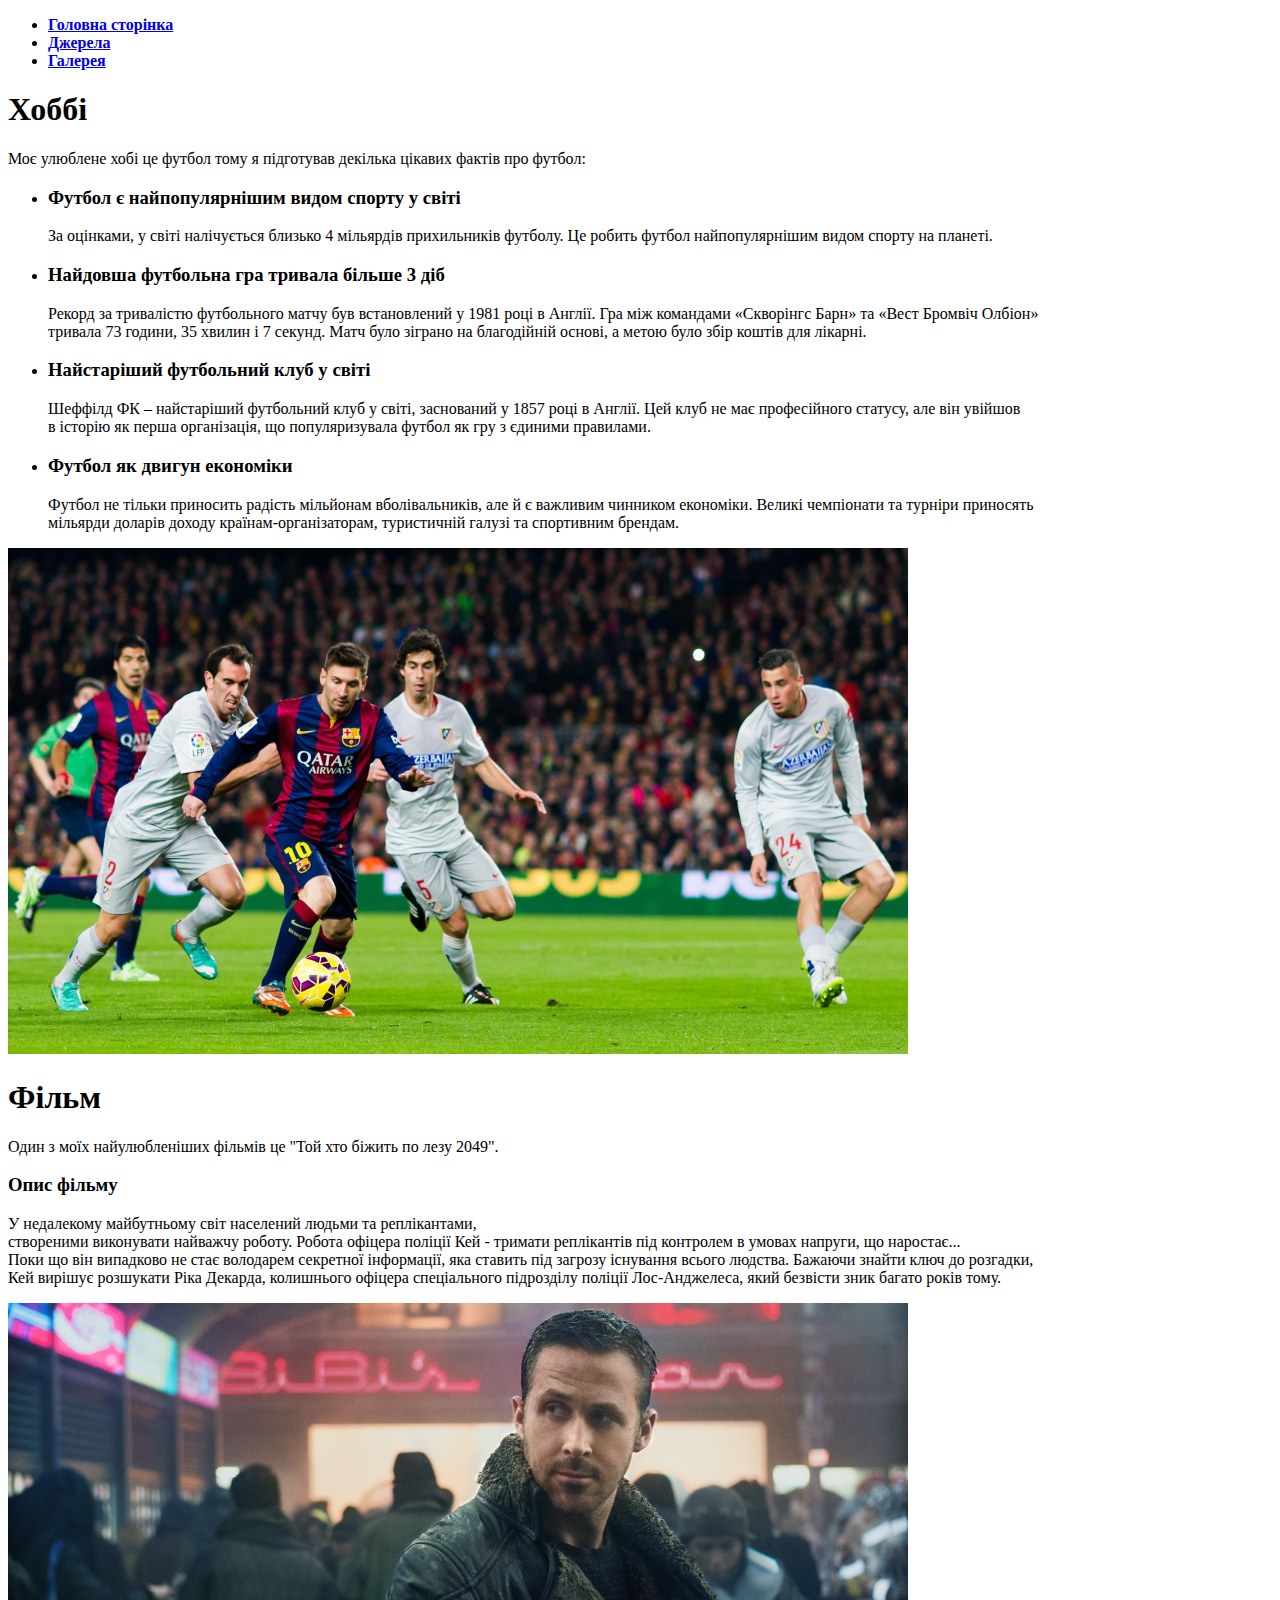
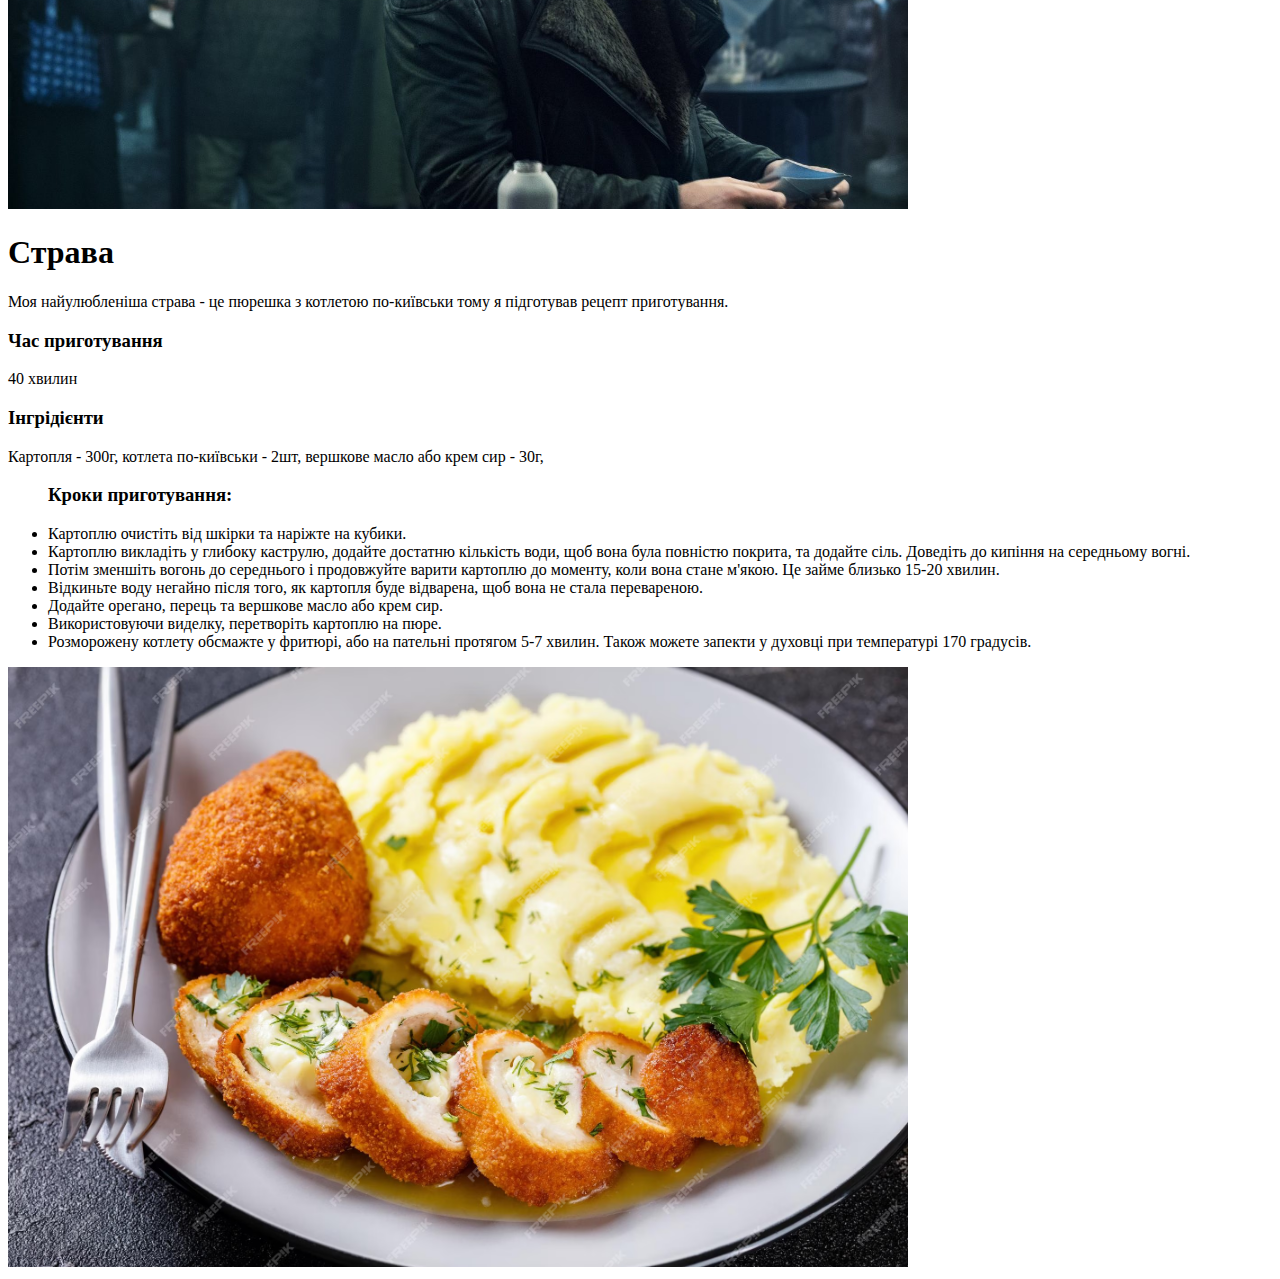
==== hw_21/Index.html @ 9476ac03 "add hw_21" ====
<!DOCTYPE html>
<html lang="en">
  <head>
    <meta charset="UTF-8" />
    <meta name="viewport" content="width=device-width, initial-scale=1.0" />
    <title>мої уподобання</title>
  </head>
  <body>
    <nav>
      <ul>
        <li><strong><a href="Index.html">Головна сторінка</a></strong></li>
        <li><strong><a href="pages/contact.html">Джерела</a></strong></li>
        <li><strong><a href="pages/gallery.html">Галерея</a></strong></li>
      </ul>
    </nav>
    <section>
      <h1>Хоббі</h1>
        <p>Моє улюблене хобі це футбол тому я підготував декілька цікавих фактів
          про футбол:</p>
      <ul>
        <li>
          <h3>Футбол є найпопулярнішим видом спорту у світі</h3>
            За оцінками, у світі налічується близько 4 мільярдів прихильників
            футболу. Це робить футбол найпопулярнішим видом спорту на планеті.
        </li>
        <li>
          <h3>Найдовша футбольна гра тривала більше 3 діб</h3>
            Рекорд за тривалістю футбольного матчу був встановлений у 1981 році
            в Англії. Гра між командами «Скворінгс Барн» та «Вест Бромвіч
            Олбіон»</br> тривала 73 години, 35 хвилин і 7 секунд. Матч було зіграно
            на благодійній основі, а метою було збір коштів для лікарні.
        </li>
        <li>
          <h3>Найстаріший футбольний клуб у світі</h3>
            Шеффілд ФК – найстаріший футбольний клуб у світі, заснований у 1857
            році в Англії. Цей клуб не має професійного статусу, але він увійшов</br>
            в історію як перша організація, що популяризувала футбол як гру з
            єдиними правилами.
        </li>
        <li>
          <h3>Футбол як двигун економіки</h3>
            Футбол не тільки приносить радість мільйонам вболівальників, але й є
            важливим чинником економіки. Великі чемпіонати та турніри приносять</br>
            мільярди доларів доходу країнам-організаторам, туристичній галузі та
            спортивним брендам.
        </li>
      </ul>
      <img src="./img/football.jpg" alt="Картинка" width="900" />
    </section>
    <section>
      <h1>Фільм</h1>
      <p>Один з моїх найулюбленіших фільмів це "Той хто біжить по лезу 2049".</p>
        <h3>Опис фільму</h3>
        <p>У недалекому майбутньому світ населений людьми та реплікантами,</br> створеними
        виконувати найважчу роботу. Робота офіцера поліції Кей - тримати
        реплікантів під контролем в умовах напруги, що наростає...</br> Поки що він
        випадково не стає володарем секретної інформації, яка ставить під
        загрозу існування всього людства. Бажаючи знайти ключ до розгадки,</br> Кей
        вирішує розшукати Ріка Декарда, колишнього офіцера спеціального
        підрозділу поліції Лос-Анджелеса, який безвісти зник багато років тому.
        </p>
        <img src="./img/blade_runner_2049.jpg" alt="Картинка" width="900"/>
    </section>
    <section>
      <h1>Страва</h1>
      <p>Моя найулюбленіша страва - це пюрешка з котлетою по-київськи тому я підготував рецепт приготування.</p>
      <h3>Час приготування</h3>
      <p>40 хвилин</p>
      <h3>Інгрідієнти</h3>
      <p>Картопля - 300г, котлета по-київськи  - 2шт, 
        вершкове масло або крем сир - 30г,
      </p>
      <ul> <h3>Кроки приготування:</h3>
        <li>Картоплю очистіть від шкірки та наріжте на кубики.</li>
        <li>Картоплю викладіть у глибоку каструлю, додайте достатню кількість води, щоб вона була повністю покрита, та додайте сіль. Доведіть до кипіння на середньому вогні.</li>
        <li>Потім зменшіть вогонь до середнього і продовжуйте варити картоплю до моменту, коли вона стане м'якою. Це займе близько 15-20 хвилин.</li>
        <li>Відкиньте воду негайно після того, як картопля буде відварена, щоб вона не стала перевареною.</li>
        <li>Додайте орегано, перець та вершкове масло або крем сир.</li>
        <li>Використовуючи виделку, перетворіть картоплю на пюре.</li>
        <li>Розморожену котлету обсмажте у фритюрі, або на пательні протягом 5-7 хвилин. Також можете запекти у духовці при температурі 170 градусів.</li>
      </ul>
      <img src="./img/dish.jpg" alt="Картинка" width="900"/>
    </section>
  </body>
</html>
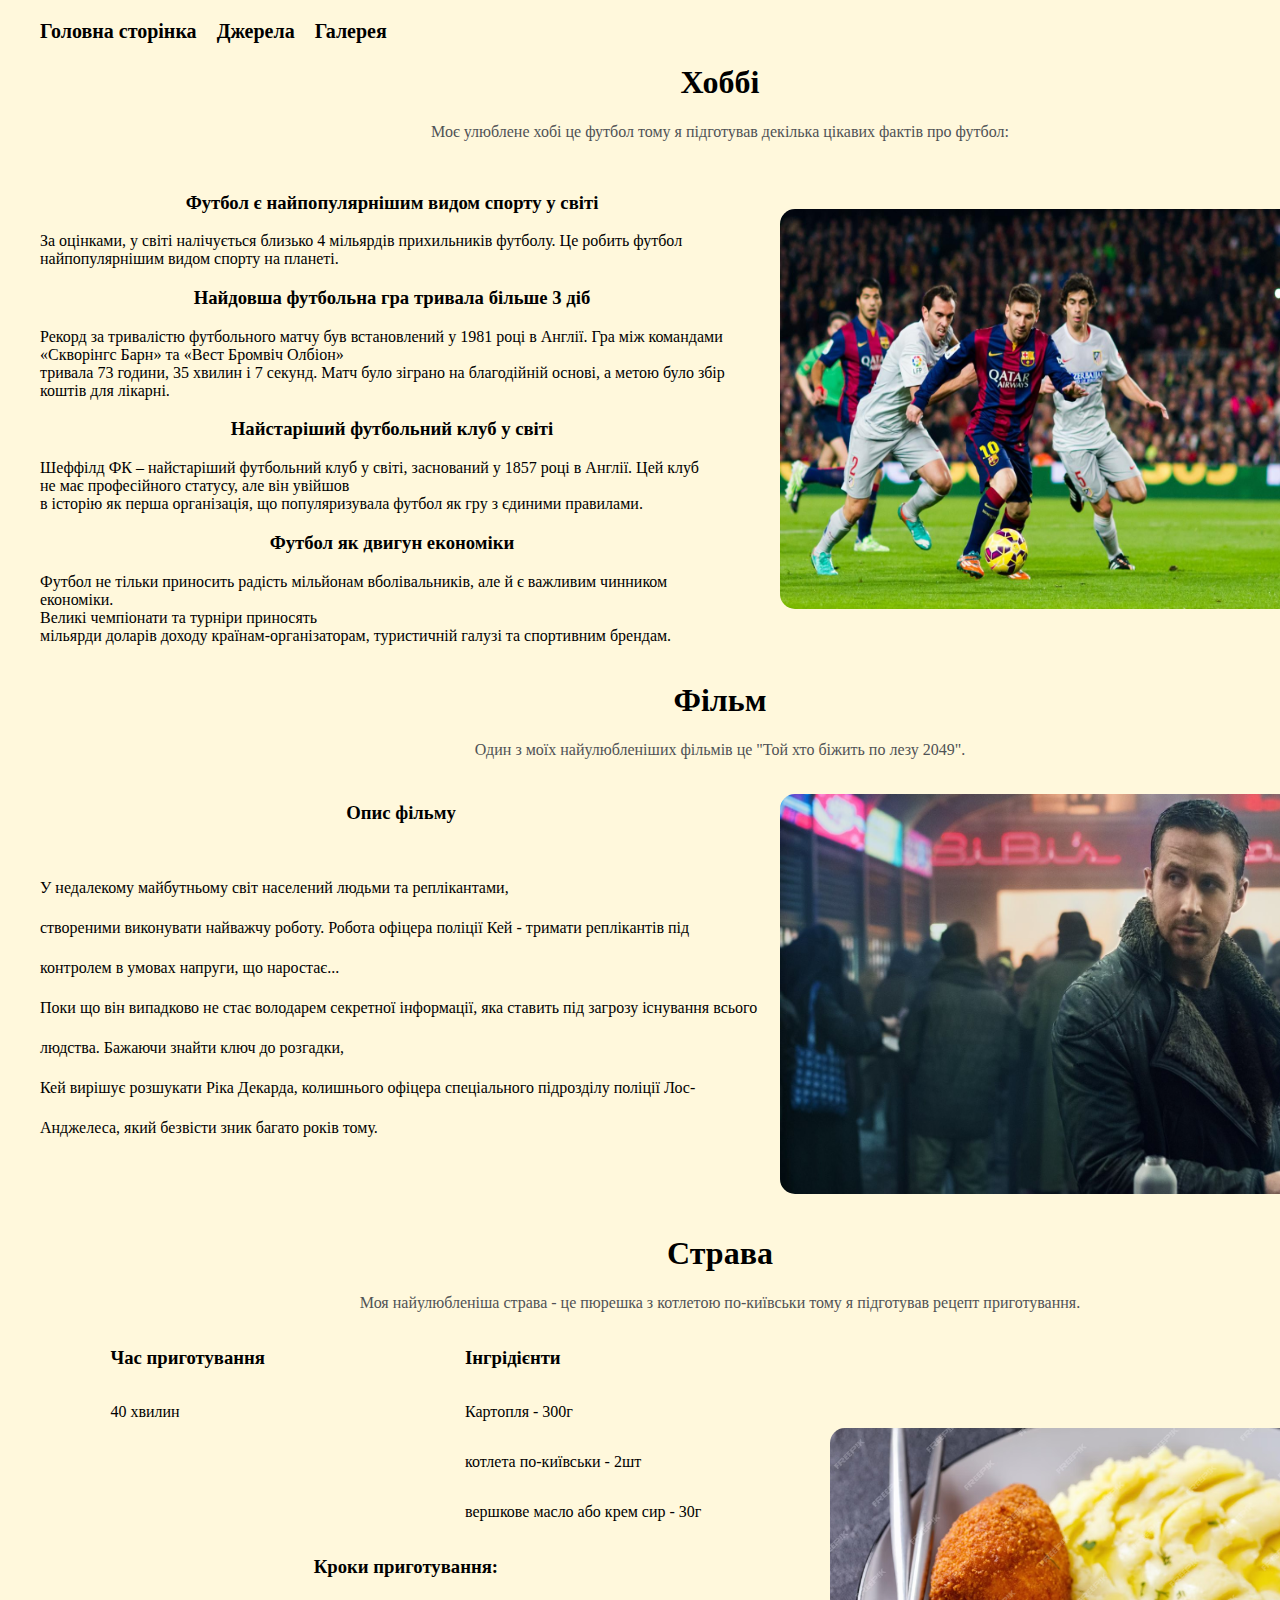
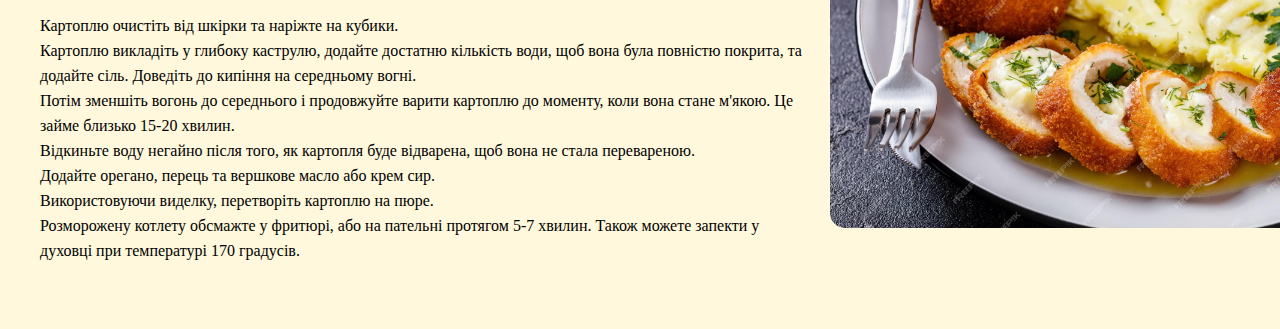
==== commit c530c3d7: "add hw_22" ====
--- a/hw_21/Index.html
+++ b/hw_21/Index.html
@@ -3,53 +3,59 @@
   <head>
     <meta charset="UTF-8" />
     <meta name="viewport" content="width=device-width, initial-scale=1.0" />
+    <link rel="stylesheet" href="style/style.css">
     <title>мої уподобання</title>
   </head>
   <body>
     <nav>
-      <ul>
-        <li><strong><a href="Index.html">Головна сторінка</a></strong></li>
-        <li><strong><a href="pages/contact.html">Джерела</a></strong></li>
-        <li><strong><a href="pages/gallery.html">Галерея</a></strong></li>
+      <ul class="nav">
+        <li class="nav_i"><strong><a href="Index.html" class="nav_item">Головна сторінка</a></strong></li>
+        <li class="nav_i"><strong><a href="pages/contact.html" class="nav_item">Джерела</a></strong></li>
+        <li class="nav_i"><strong><a href="pages/gallery.html" class="nav_item">Галерея</a></strong></li>
       </ul>
     </nav>
-    <section>
-      <h1>Хоббі</h1>
-        <p>Моє улюблене хобі це футбол тому я підготував декілька цікавих фактів
+    <section class="football">
+      <h1 class="title">Хоббі</h1>
+        <p class="text_title">Моє улюблене хобі це футбол тому я підготував декілька цікавих фактів
           про футбол:</p>
+      <div class="block">
       <ul>
         <li>
           <h3>Футбол є найпопулярнішим видом спорту у світі</h3>
             За оцінками, у світі налічується близько 4 мільярдів прихильників
-            футболу. Це робить футбол найпопулярнішим видом спорту на планеті.
+            футболу. Це робить футбол </br>найпопулярнішим видом спорту на планеті.
         </li>
         <li>
           <h3>Найдовша футбольна гра тривала більше 3 діб</h3>
             Рекорд за тривалістю футбольного матчу був встановлений у 1981 році
-            в Англії. Гра між командами «Скворінгс Барн» та «Вест Бромвіч
+            в Англії. Гра між командами</br>«Скворінгс Барн» та «Вест Бромвіч
             Олбіон»</br> тривала 73 години, 35 хвилин і 7 секунд. Матч було зіграно
             на благодійній основі, а метою було збір коштів для лікарні.
         </li>
         <li>
           <h3>Найстаріший футбольний клуб у світі</h3>
             Шеффілд ФК – найстаріший футбольний клуб у світі, заснований у 1857
-            році в Англії. Цей клуб не має професійного статусу, але він увійшов</br>
+            році в Англії. Цей клуб </br>не має професійного статусу, але він увійшов</br>
             в історію як перша організація, що популяризувала футбол як гру з
             єдиними правилами.
         </li>
         <li>
           <h3>Футбол як двигун економіки</h3>
             Футбол не тільки приносить радість мільйонам вболівальників, але й є
-            важливим чинником економіки. Великі чемпіонати та турніри приносять</br>
+            важливим чинником економіки.</br> Великі чемпіонати та турніри приносять</br>
             мільярди доларів доходу країнам-організаторам, туристичній галузі та
             спортивним брендам.
         </li>
       </ul>
-      <img src="./img/football.jpg" alt="Картинка" width="900" />
+      <div class="pic_block"></div>
+      <img src="./img/football.jpg" alt="Картинка" width="550" class="pic"/>
+      </div>
     </section>
     <section>
-      <h1>Фільм</h1>
-      <p>Один з моїх найулюбленіших фільмів це "Той хто біжить по лезу 2049".</p>
+      <h1 class="title">Фільм</h1>
+      <p class="text_title">Один з моїх найулюбленіших фільмів це "Той хто біжить по лезу 2049".</p>
+      <div class="block">
+       <div class="opis anie">
         <h3>Опис фільму</h3>
         <p>У недалекому майбутньому світ населений людьми та реплікантами,</br> створеними
         виконувати найважчу роботу. Робота офіцера поліції Кей - тримати
@@ -59,18 +65,29 @@
         вирішує розшукати Ріка Декарда, колишнього офіцера спеціального
         підрозділу поліції Лос-Анджелеса, який безвісти зник багато років тому.
         </p>
-        <img src="./img/blade_runner_2049.jpg" alt="Картинка" width="900"/>
+       </div>
+        <img src="./img/blade_runner_2049.jpg" alt="Картинка" width="900" class="pic"/>
+      </div>
     </section>
     <section>
-      <h1>Страва</h1>
-      <p>Моя найулюбленіша страва - це пюрешка з котлетою по-київськи тому я підготував рецепт приготування.</p>
-      <h3>Час приготування</h3>
+      <h1 class="title">Страва</h1>
+      <p class="text_title">Моя найулюбленіша страва - це пюрешка з котлетою по-київськи тому я підготував рецепт приготування.</p>
+      <div class="block">
+        <div class="opis">
+          <div class="opis_2">
+            <div class="chas">
+              <h3>Час приготування</h3>
       <p>40 хвилин</p>
-      <h3>Інгрідієнти</h3>
-      <p>Картопля - 300г, котлета по-київськи  - 2шт, 
-        вершкове масло або крем сир - 30г,
-      </p>
-      <ul> <h3>Кроки приготування:</h3>
+            </div>
+            <div class="chas">
+              <h3>Інгрідієнти</h3>
+      <p>Картопля - 300г</p>
+        <p>котлета по-київськи  - 2шт</p> 
+      <p>вершкове масло або крем сир - 30г</p>
+            </div>
+      </div>
+      <h3>Кроки приготування:</h3>
+      <ul class="recept">
         <li>Картоплю очистіть від шкірки та наріжте на кубики.</li>
         <li>Картоплю викладіть у глибоку каструлю, додайте достатню кількість води, щоб вона була повністю покрита, та додайте сіль. Доведіть до кипіння на середньому вогні.</li>
         <li>Потім зменшіть вогонь до середнього і продовжуйте варити картоплю до моменту, коли вона стане м'якою. Це займе близько 15-20 хвилин.</li>
@@ -79,7 +96,9 @@
         <li>Використовуючи виделку, перетворіть картоплю на пюре.</li>
         <li>Розморожену котлету обсмажте у фритюрі, або на пательні протягом 5-7 хвилин. Також можете запекти у духовці при температурі 170 градусів.</li>
       </ul>
-      <img src="./img/dish.jpg" alt="Картинка" width="900"/>
+        </div>
+      <img src="./img/dish.jpg" alt="Картинка" width="900" class="pic pic_one"/>
+      </div>
     </section>
   </body>
 </html>
--- a/hw_21/style/style.css
+++ b/hw_21/style/style.css
@@ -0,0 +1,77 @@
+body{
+ width: 1440px;
+ margin: 0 auto;
+ background-color: cornsilk;
+}
+.container{
+background-color: aqua;
+}
+.nav{
+    display: flex;
+    gap: 20px;
+    font-size: 20px;
+    list-style: none;
+}
+.nav_item{
+    color: rgb(0, 0, 0);
+    text-decoration: none;
+}
+.nav_i{
+    transition: 1s;
+}
+.nav_i:hover{
+transform: scale(1.2);
+}
+.block{
+    display: flex;
+    gap: 18px;
+    justify-content: center;
+    align-items: center;
+}
+ul{
+    list-style: none;
+}
+.title{
+    text-align: center; 
+}
+.text_title{ 
+    text-align: center;
+    color:rgb(79, 82, 85);
+}
+.pic{
+    width: 650px;
+    height: 400px;
+    border-radius: 15px;
+    padding-right: 10px;
+    transition: 1s;
+}
+.pic:hover{
+    transform:rotateX(15deg);
+}
+.opis{
+    
+    margin-bottom: 50px;
+    font-weight: 500;
+    display: flex;
+    flex-direction: column;
+    align-items:center;
+}
+.anie{
+    line-height: 40px;
+    padding-left: 40px;
+}
+.opis_2{
+    display: flex;
+    gap: 200px;
+}
+.chas{
+    display: flex;
+    flex-direction: column;
+    align-items: baseline;
+}
+h3{
+    text-align: center;
+}
+.recept{
+    line-height: 25px;
+}